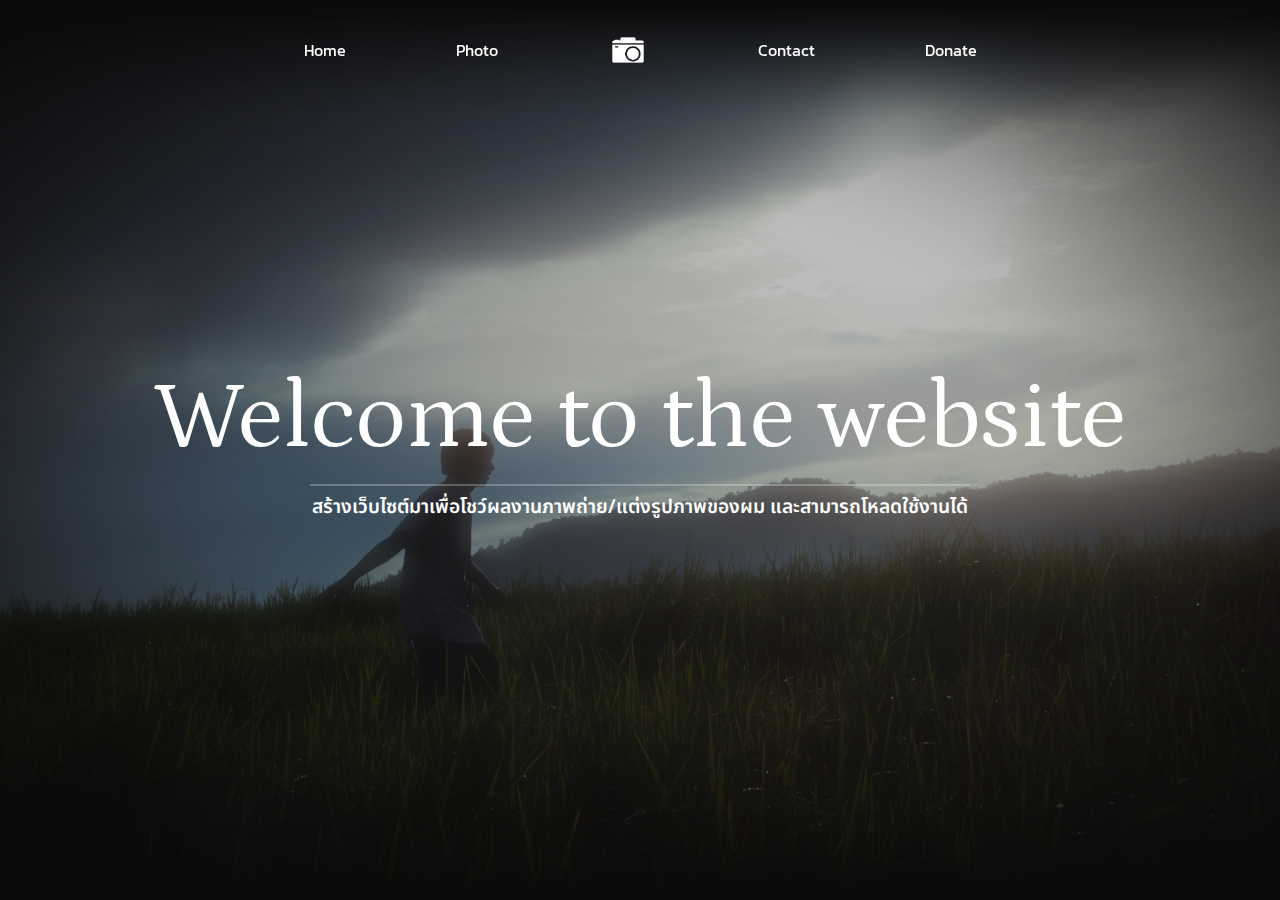
==== index.html @ 66fe29ad "WriteCommit" ====
<!DOCTYPE html>
<html lang="en">

<head>
  <meta charset="UTF-8" />
  <meta name="viewport" content="width=device-width, initial-scale=1.0" />
  <title>Cocoa_luck_ii</title>
  <link rel="stylesheet" href="bootstrap-5.3.3-dist/css/bootstrap.min.css" />
  <script src="bootstrap-5.3.3-dist/js/bootstrap.bundle.min.js"></script>
  <link rel="stylesheet" href="include/stlye.css" />
</head>

<body>
  <style>
    
  </style>


  <header class="header-mobile">
    <div class="mobile-wrapper">
      <div class="mobile-container">
        <div class="content">
          
          <nav>
            <img src="include/img/camera-icon.png" class="navmoblimg" height="40" alt="" />
            
            <input type="checkbox" id="hamburger1" />
            <label for="hamburger1"></label>
            <ul class="nav-links">
              <li><a href="#">Home</a></li>
              <li><a href="#">Photo</a></li>
              <li><a href="#">Contact</a></li>
              <li><a href="#">Donate</a></li>
            </ul>
          </nav>
        </div>
      </div>
    </div>
  </header>


  <header class="header-desktop">
    <nav class="">
      <li>
        <a href="" class="hvr-underline-from-center font-cuttom2">Home</a>
      </li>
      <li>
        <a href="" class="hvr-underline-from-center font-cuttom2">Photo</a>
      </li>
      <img src="include/img/camera-icon.png" height="40" alt="" />
      <li>
        <a href=""class="hvr-underline-from-center font-cuttom2" >Contact</a>
      </li>
      <li>
        <a href="" class="hvr-underline-from-center font-cuttom2">Donate</a>
      </li>
    </nav>
  </header>


  <section class="section-1">
    <picture>
      <source media="(max-width: 640px)" class="img-con" srcset="include/img/section1-moblie.png" />
      <img src="include/img/Untitled-2.png" class="w-100 img-con" alt="" />
    </picture>
    <div class="container text-center">
      <h1 class="text-white font-cuttom mb-0 repos_font-sizeH1">
        Welcome to the website
      </h1>
      <hr />
      <p class="text-white repos_font-size">
        สร้างเว็บไซต์มาเพื่อโชว์ผลงานภาพถ่าย/แต่งรูปภาพของผม
        และสามารถโหลดใช้งานได้
      </p>
    </div>
  </section>




  <script src="include/script.js"></script>
</body>

</html>
---- include/stlye.css ----
@font-face {
    font-family: 'Noto Sans Thai';
    src: url(../font/Noto_Sans_Thai/Noto_Sans_Thai/static/NotoSansThai-SemiBold.ttf) format('truetype');
}

@font-face {
    font-family: 'Petrona';
    src: url(../font/Petrona/static/Petrona-Regular.ttf) format('truetype');
}

@font-face {
    font-family: 'Kanit';
    src: url(../font/Kanit/Kanit-Regular.ttf) format('truetype');
}

* {
    font-family: 'Noto Sans Thai', sans-serif;
}

.font-cuttom {
    font-family: 'Petrona', sans-serif;
}

.font-cuttom2 {
    font-family: 'Kanit', sans-serif;
}

hr {
    width: 60%;
    color: white;
    border: 1px solid;
    display: block;
    margin-block-start: 0.5em;
    margin-block-end: 0.5em;
    margin-inline-start: auto;
    margin-inline-end: auto;
    unicode-bidi: isolate;
    overflow: hidden;
}

.repos_font-sizeH1 {
    font-size: 6em
}

.repos_font-size {
    font-size: 1.2em;
}

.header-mobile {
    display: none;
}

nav li,
nav img {
    padding: 0px 55px;
}
@media screen and (max-width: 1024px) {
    .repos_font-sizeH1 {
        font-size: 60px;
    }

    .repos_font-size {
        font-size: 15px;
    }
 
}



@media screen and (max-width: 768px) {
    .repos_font-sizeH1 {
        font-size: 48px;
    }

    .repos_font-size {
        font-size: 14px;
    }
    
    nav li, nav img {
        padding: 0px 35px ;
    }
}


@media screen and (max-width: 640px) {
    .repos_font-sizeH1 {
        font-size: 32px;
    }

    .repos_font-size {
        font-size: 12px;
    }
    .header-mobile {
        display: block;
    }
    .header-desktop {
        display: none;
    }
}


.section-1 {
    position: relative;
    min-height: 100vh;
    width: 100%;
    display: flex;
    justify-content: center;
    align-items: center;
    scroll-margin-top: 80px;
    overflow: clip;
}

.section-1 .img-con {
    position: absolute;
    z-index: 1;
    height: 100%;
    width: 100%;
    object-fit: cover;
    object-position: center;
    inset: 0;
    display: block;
}

.section-1 .container {
    position: relative;
    z-index: 3;
    width: 100%;
    padding: 0 20px;
}

ul {
    padding-left: 0;
}

li {
    list-style-type: none;
    position: relative;
}

a {
    text-decoration: none;
    color: #fff;
    position: relative;

}

nav {
    display: flex;
    justify-content: center;
    align-items: center;
    padding: 20px 0;
    width: 100%;
}



nav li a {
    padding: 5px 0px;
}

header {
    position: fixed;
    top: 0;
    left: 0;
    width: 100%;
    z-index: 1000;
    color: #fff;
    padding: 10px 0;
}

.hvr-underline-from-center::before {
    content: "";
    position: absolute;
    z-index: -1;
    left: 50%;
    right: 50%;
    bottom: 0;
    background: #fff;
    height: 1px;
    transition-property: left, right;
    transition-duration: 0.3s;
    transition-timing-function: ease-out;
}

.hvr-underline-from-center:hover::before {
    left: 0;
    right: 0;
}










.content nav {
    height: 60px;
    position: relative;
}
.content .nav-links {
    display: block;
    position: absolute;
    top: 60px;
    left: 0;
    width: 100%;
}
.content .nav-links::before {
    background: rgba(0, 0, 0, .5);
    content: '';
    height: 100vh;
    left: 0;
    top: 0;
    position: absolute;
    opacity: 0;
    visibility: hidden;
    width: 100%;
    transition: all 0.3s;
}
.content .nav-links li {
    border-bottom: 1px solid #ddd;
    opacity: 0;
    visibility: hidden;
    transform: translateY(-20px);
    transition: all 0.3s;
    padding: 0px 0px;
}
.content .nav-links li a {
    background: #fff;
    color: #404040;
    display: block;
    font-size: 18px;
    font-weight: 700;
    padding: 12px 20px;
    text-align: left;
    width: 100%;
    transition: all 0.3s;
}
.content .nav-links li a:hover {
    color: #1149e7;
}

.content .nav-links li .act {
    color: #1149e7;
}


.content nav img {
    position: absolute;
    top: 8px;
    left: 18px;
    padding: 0px 0px;
    transition: opacity 0.2s ease-in-out;
}



 .activecon{
    background: #fff;

 }


input[type="checkbox"] {
    position: absolute;
    opacity: 0;
    visibility: hidden;
}
input[type="checkbox"]:checked + label {
    border: 4px solid silver;
    border-radius: 50%;
    height: 28px;
    top: 16px;
   right: 18px;
    width: 28px;
    transform: rotate(-135deg);
}
input[type="checkbox"]:checked + label::before {
    background: silver;
    top: 8px;
    right: 4px;
    width: 12px;
}
input[type="checkbox"]:checked + label::after {
    background: silver;
    opacity: 1;
    top: 8px;
   right: 4px;
    visibility: visible;
    width: 12px;
}
input[type="checkbox"]:checked + label:hover {
    border-color: #a2a49e;
}
input[type="checkbox"]:checked + label:hover::before, input[type="checkbox"]:checked + label:hover::after {
    background: #a2a49e;
}
input[type="checkbox"]:checked ~ .nav-links::before {
    opacity: 1;
    visibility: visible;
}
input[type="checkbox"]:checked ~ .nav-links li {
    opacity: 1;
    visibility: visible;
    transform: translateY(0);
}
input[type="checkbox"]:checked ~ .nav-links li:nth-child(1) {
    transition-delay: 0s;
}
input[type="checkbox"]:checked ~ .nav-links li:nth-child(2) {
    transition-delay: 0.1s;
}
input[type="checkbox"]:checked ~ .nav-links li:nth-child(3) {
    transition-delay: 0.2s;
}
input[type="checkbox"]:checked ~ .nav-links li:nth-child(4) {
    transition-delay: 0.3s;
}
label {
    background: none transparent;
    border: 4px solid #ffffff;
    border-left: 0 solid transparent;
    border-right: 0 solid transparent;
    cursor: pointer;
    display: block;
    height: 24px;
    position: absolute;
    top: 18px;
   right: 20px;
    width: 24px;
    transition: all 0.2s;
}
label::before {
    background: #ffffff;
    content: '';
    height: 4px;
   right: 0;
    position: absolute;
    top: 6px;
    width: 24px;
    transition: all 0.2s;
}
label::after {
    background: #ffffff;
    content: '';
    height: 4px;
   right: 0;
    position: absolute;
    top: 6px;
    opacity: 0;
    visibility: hidden;
    width: 100%;
    transform: rotate(90deg);
    transition: all 0.2s;
}
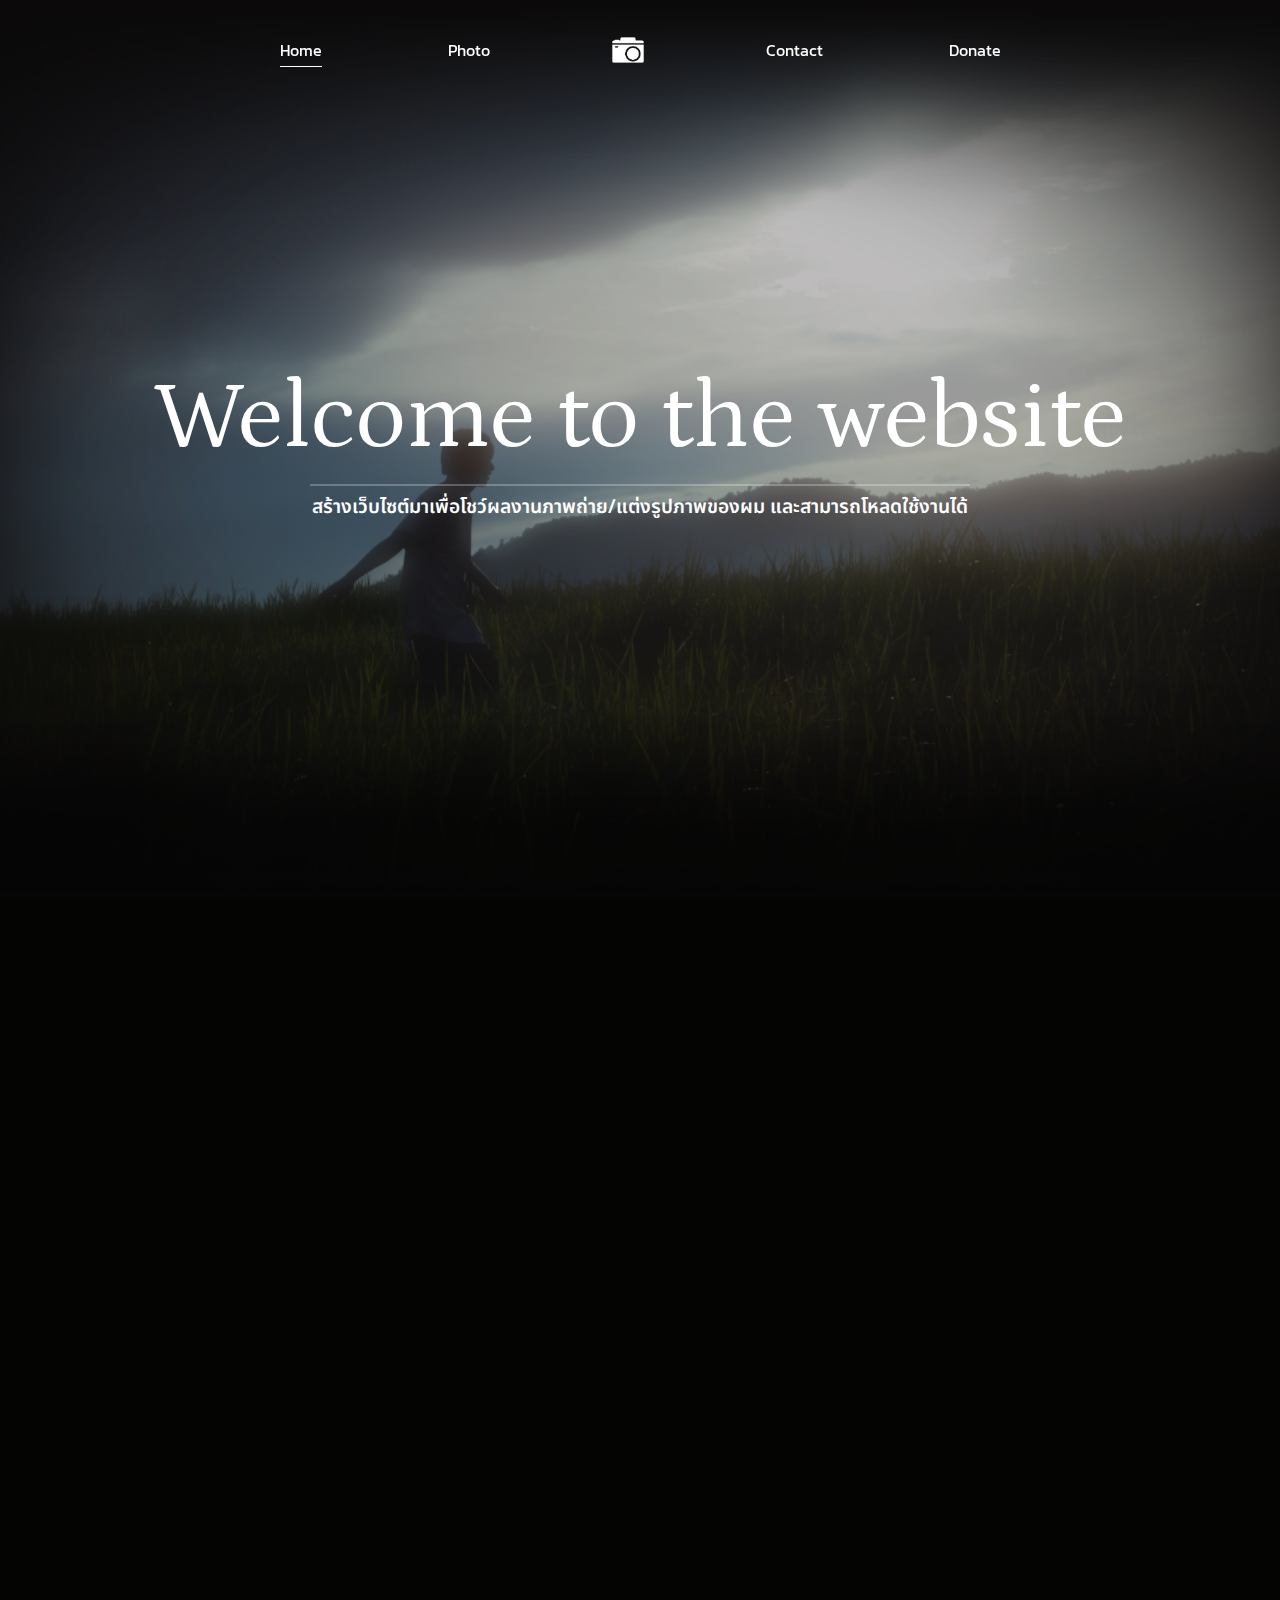
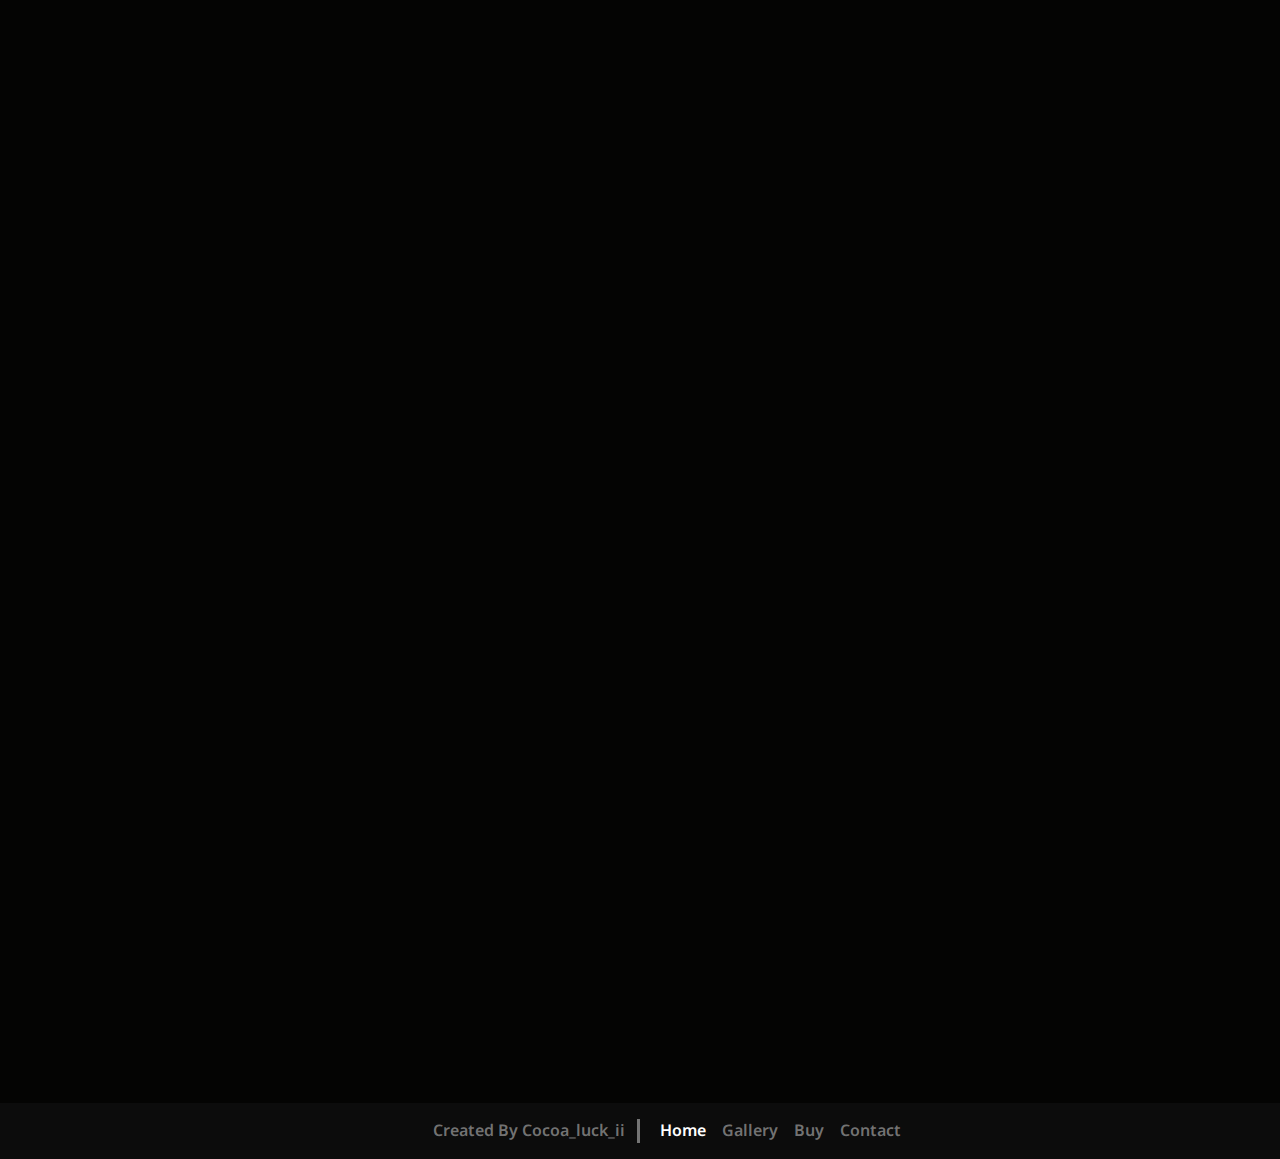
==== commit 96f82cb1: "add" ====
--- a/index.html
+++ b/index.html
@@ -7,23 +7,22 @@
   <title>Cocoa_luck_ii</title>
   <link rel="stylesheet" href="bootstrap-5.3.3-dist/css/bootstrap.min.css" />
   <script src="bootstrap-5.3.3-dist/js/bootstrap.bundle.min.js"></script>
+  <link rel="stylesheet" href="https://cdn.jsdelivr.net/npm/bootstrap-icons@1.11.3/font/bootstrap-icons.min.css" />
+
+  <link rel="stylesheet" href="include/lib/animate/animate.min.css" />
+  <link href="include/lib/lightbox/css/lightbox.min.css" rel="stylesheet" />
   <link rel="stylesheet" href="include/stlye.css" />
 </head>
 
-<body>
-  <style>
-    
-  </style>
-
-
-  <header class="header-mobile">
+<body class="" style="background: #080607">
+
+  <header id="header" class="header header-mobile fixed-top">
     <div class="mobile-wrapper">
       <div class="mobile-container">
         <div class="content">
-          
           <nav>
             <img src="include/img/camera-icon.png" class="navmoblimg" height="40" alt="" />
-            
+
             <input type="checkbox" id="hamburger1" />
             <label for="hamburger1"></label>
             <ul class="nav-links">
@@ -38,47 +37,283 @@
     </div>
   </header>
 
-
-  <header class="header-desktop">
+  <header id="header" class="header header-desktop fixed-top">
     <nav class="">
       <li>
-        <a href="" class="hvr-underline-from-center font-cuttom2">Home</a>
+        <a href="" class="hvr-underline-from-center text-cut2 link-active font-cuttom2">Home</a>
       </li>
       <li>
-        <a href="" class="hvr-underline-from-center font-cuttom2">Photo</a>
+        <a href="" class="hvr-underline-from-center text-cut2 font-cuttom2">Photo</a>
       </li>
       <img src="include/img/camera-icon.png" height="40" alt="" />
       <li>
-        <a href=""class="hvr-underline-from-center font-cuttom2" >Contact</a>
+        <a href="" class="hvr-underline-from-center text-cut2 font-cuttom2">Contact</a>
       </li>
       <li>
-        <a href="" class="hvr-underline-from-center font-cuttom2">Donate</a>
+        <a href="" class="hvr-underline-from-center text-cut2 font-cuttom2">Donate</a>
       </li>
     </nav>
   </header>
 
 
+  <!-- section-1 -->
   <section class="section-1">
     <picture>
       <source media="(max-width: 640px)" class="img-con" srcset="include/img/section1-moblie.png" />
       <img src="include/img/Untitled-2.png" class="w-100 img-con" alt="" />
     </picture>
-    <div class="container text-center">
+    <div class="container text-center wow fadeIn" data-wow-delay="0.3s">
       <h1 class="text-white font-cuttom mb-0 repos_font-sizeH1">
         Welcome to the website
       </h1>
-      <hr />
+      <hr class="wow fadecustom" data-wow-delay="0.3s" />
       <p class="text-white repos_font-size">
         สร้างเว็บไซต์มาเพื่อโชว์ผลงานภาพถ่าย/แต่งรูปภาพของผม
         และสามารถโหลดใช้งานได้
       </p>
     </div>
   </section>
-
-
-
-
+  <!-- section-1 -->
+
+
+  <!-- section-2 -->
+
+  <section class="section-2" style="background: #040403">
+    <div class="container text-center py-5">
+      <div class="row mt-lg-5 px-5 justify-content-center">
+        <div class="col-sm-12 col-lg-6 wow fadeIn" data-wow-delay="0.3s">
+          <h1 class="text-white font-cuttom repos_font-sizeH2">Dremcore</h1>
+          <hr class="wow fadecustom2" data-wow-delay="0.3s" style="opacity: 0.8" />
+          <p class="text-white font-cuttom fs-cut" style="opacity: 0.7">
+            Dreamcore is a surreal aesthetic that evokes a dreamlike,
+            nostalgic, or unsettling feeling. It often features soft pastels
+            or vibrant colors, strange or liminal spaces, and elements that
+            feel familiar yet eerie—like a dream that doesn’t quite make sense
+            but is captivating.
+          </p>
+        </div>
+      </div>
+      <div class="row mt-5 px-2 header-desktop">
+        <!-- 1 -->
+        <div class="col-sm-12 col-table-4 mt-1 px-4 col-lg-4 mb-5 wow fadeInUp" data-wow-delay="0.5s">
+          <div class="box box1">
+            <img src="include/img/box.jpg" class="w-100" alt="" />
+            <div class="contanttext">
+              <p class="font-cuttom fs-1 mb-5 text-white">Abandoned House</p>
+              <a href="https://www.instagram.com/p/CuH6HD4PswX/?utm_source=ig_web_copy_link&igsh=MzRlODBiNWFlZA=="
+                target="_blank" class="btn-link font-cuttom">View</a>
+            </div>
+          </div>
+        </div>
+
+        <!-- 2 -->
+        <div class="col-sm-12 col-table-4 mt-1 px-4 col-lg-4 mb-5 wow fadeInUp" data-wow-delay="0.5s">
+          <div class="box box2">
+            <img src="include/img/box2.jpg" class="w-100" alt="" />
+            <div class="contanttext">
+              <p class="font-cuttom fs-1 mb-5 text-white">Tomp</p>
+              <a href="https://www.instagram.com/p/CtI1coNvj6q/?utm_source=ig_web_copy_link&igsh=MzRlODBiNWFlZA=="
+                target="_blank" class="btn-link font-cuttom">View</a>
+            </div>
+          </div>
+        </div>
+
+        <!-- 3 -->
+        <div class="col-sm-12 col-table-4 mt-1 px-4 col-lg-4 mb-5 wow fadeInUp" data-wow-delay="0.5s">
+          <div class="box box3">
+            <img src="include/img/box3.jpg" class="w-100" alt="" />
+            <div class="contanttext">
+              <p class="font-cuttom fs-1 mb-5 text-white">Wasteland</p>
+              <a href="https://www.instagram.com/p/CsP4oTzPB-5/?utm_source=ig_web_copy_link&igsh=MzRlODBiNWFlZA=="
+                target="_blank" class="btn-link font-cuttom">View</a>
+            </div>
+          </div>
+        </div>
+      </div>
+
+
+      <!--  -->
+      <div class="row mt-5 px-2 header-mobile  wow fadeInUp" data-wow-delay="0.3s">
+        <div id="carouselExampleCaptions" class="carousel slide">
+          <div class="carousel-indicators">
+            <button type="button" data-bs-target="#carouselExampleCaptions" data-bs-slide-to="0" class="active"
+              aria-current="true" aria-label="Slide 1"></button>
+            <button type="button" data-bs-target="#carouselExampleCaptions" data-bs-slide-to="1"
+              aria-label="Slide 2"></button>
+            <button type="button" data-bs-target="#carouselExampleCaptions" data-bs-slide-to="2"
+              aria-label="Slide 3"></button>
+          </div>
+          <div class="carousel-inner">
+            <div class="carousel-item active">
+              <img src="include/img/box.jpg" class="d-block w-100" alt="...">
+              <div class="carousel-caption d-md-block ">
+                <h5 class="font-cuttom ">Abandoned House</h5>
+                <p class="mb-2 font-cuttom">Some representative placeholder content for the first slide.</p>
+                <a href="https://www.instagram.com/p/CuH6HD4PswX/?utm_source=ig_web_copy_link&igsh=MzRlODBiNWFlZA=="
+                  target="_blank" class="btn-link2  font-cuttom">View</a>
+                <p style="visibility: hidden;margin-bottom: 0;font-size: 10px;">.</p>
+              </div>
+            </div>
+            <div class="carousel-item">
+              <img src="include/img/box2.jpg" class="d-block w-100" alt="...">
+              <div class="carousel-caption d-md-block">
+                <h5>Tomp</h5>
+                <p class="mb-2">Some representative placeholder content for the second slide.</p>
+                <a href="https://www.instagram.com/p/CtI1coNvj6q/?utm_source=ig_web_copy_link&igsh=MzRlODBiNWFlZA=="
+                  target="_blank" class="btn-link2  font-cuttom">View</a>
+                <p style="visibility: hidden;margin-bottom: 0;font-size: 10px;">.</p>
+              </div>
+            </div>
+            <div class="carousel-item">
+              <img src="include/img/box3.jpg" class="d-block w-100" style="filter: brightness(0.7);" alt="...">
+              <div class="carousel-caption d-md-block">
+                <h5>Wasteland</h5>
+                <p class="mb-2">Some representative placeholder content for the third slide.</p>
+                <a href="https://www.instagram.com/p/CsP4oTzPB-5/?utm_source=ig_web_copy_link&igsh=MzRlODBiNWFlZA=="
+                  target="_blank" class="btn-link2  font-cuttom">View</a>
+                <p style="visibility: hidden;margin-bottom: 0;font-size: 10px;">.</p>
+              </div>
+            </div>
+          </div>
+          <button class="carousel-control-prev" type="button" data-bs-target="#carouselExampleCaptions"
+            data-bs-slide="prev">
+            <span class="carousel-control-prev-icon" aria-hidden="true"></span>
+            <span class="visually-hidden">Previous</span>
+          </button>
+          <button class="carousel-control-next" type="button" data-bs-target="#carouselExampleCaptions"
+            data-bs-slide="next">
+            <span class="carousel-control-next-icon" aria-hidden="true"></span>
+            <span class="visually-hidden">Next</span>
+          </button>
+        </div>
+      </div>
+    </div>
+
+  </section>
+  <!-- section-2 -->
+
+
+  <!-- section-3 -->
+
+  <section class="section-2" style="background: #040403">
+    <div class="container text-center py-5">
+      <div class="row mt-lg-5 px-5 justify-content-center">
+        <div class="col-sm-12 col-lg-6 wow fadeIn" data-wow-delay="0.3s">
+          <h1 class="text-white font-cuttom repos_font-sizeH2">Liminal Space</h1>
+          <hr class="wow fadecustom2" data-wow-delay="0.3s" style="opacity: 0.8" />
+          <p class="text-white font-cuttom fs-cut" style="opacity: 0.7">
+            Liminal spaces are the subject of an Internet aesthetic portraying empty or abandoned places that appear
+            eerie, forlorn, and often surreal.
+            Liminal spaces are commonly places of transition (pertaining to the concept of liminality)
+            or of nostalgic appeal. An image of an empty hotel hallway.
+          </p>
+        </div>
+      </div>
+      <div class="row mt-5 px-2 header-desktop">
+        <!-- 1 -->
+        <div class="col-sm-12 col-table-4 mt-1 px-4 col-lg-6 mb-5 wow fadeInUp" data-wow-delay="0.5s">
+          <div class="box box24">
+            <img src="include/img/box24.jpg" class="w-100" alt="" />
+            <div class="contanttext">
+              <p class="font-cuttom fs-1 mb-5 text-white">Old Police Residence</p>
+              <a href="https://www.instagram.com/p/CoPpyjavisM/?utm_source=ig_web_copy_link&igsh=MzRlODBiNWFlZA=="
+                target="_blank" class="btn-link font-cuttom">View</a>
+            </div>
+          </div>
+        </div>
+
+        <!-- 2 -->
+        <div class="col-sm-12 col-table-4 mt-1 px-4 col-lg-6 mb-5 wow fadeInUp" data-wow-delay="0.5s">
+          <div class="box box24">
+            <img src="include/img/box25.jpg" class="w-100" alt="" />
+            <div class="contanttext">
+              <p class="font-cuttom fs-1 mb-5 text-white">Abandoned Hospital</p>
+              <a href="https://www.instagram.com/p/CoPpyjavisM/?utm_source=ig_web_copy_link&igsh=MzRlODBiNWFlZA=="
+                target="_blank" class="btn-link font-cuttom">View</a>
+            </div>
+          </div>
+        </div>
+
+
+      </div>
+      <div class="row mt-5 px-2 header-mobile  wow fadeInUp" data-wow-delay="0.3s">
+        <div id="carouselExampleCaptions2" class="carousel slide">
+          
+          <div class="carousel-inner">
+            <div class="carousel-item active">
+              <img src="include/img/box24.jpg" class="d-block w-100" alt="...">
+              <div class="carousel-caption pb-0 d-md-block">
+                <h5 class="font-cuttom ">Old Police Residence</h5>
+                <a href="https://www.instagram.com/p/CuH6HD4PswX/?utm_source=ig_web_copy_link&igsh=MzRlODBiNWFlZA=="
+                target="_blank" class="btn-link2  font-cuttom">View</a>
+              </div>
+            </div>
+            <div class="carousel-item">
+              <img src="include/img/box25.jpg" class="d-block w-100" alt="...">
+              <div class="carousel-caption pb-0 d-md-block">
+                <h5 class="font-cuttom ">Abandoned Hospital</h5>
+                <a href="https://www.instagram.com/p/CtI1coNvj6q/?utm_source=ig_web_copy_link&igsh=MzRlODBiNWFlZA=="
+                target="_blank" class="btn-link2  font-cuttom">View</a>
+              </div>
+            </div>
+            
+          </div>
+          <button class="carousel-control-prev" type="button" data-bs-target="#carouselExampleCaptions2" data-bs-slide="prev">
+            <span class="carousel-control-prev-icon" aria-hidden="true"></span>
+            <span class="visually-hidden">Previous</span>
+          </button>
+          <button class="carousel-control-next" type="button" data-bs-target="#carouselExampleCaptions2" data-bs-slide="next">
+            <span class="carousel-control-next-icon" aria-hidden="true"></span>
+            <span class="visually-hidden">Next</span>
+          </button>
+        </div>
+      </div>
+    </div>
+
+
+    <!--  -->
+
+    </div>
+
+  </section>
+  <!-- section-3 -->
+
+
+  <footer style="
+  background: #0c0c0c;
+">
+    <div class="container p-3">
+      <div class="row header-desktop ">
+        <div class="col-6" style="border-right: 3px solid #7d7d7ded;">
+          <p class="text-cut text-end mb-0">Created By Cocoa_luck_ii</p>
+        </div>
+        <div class="col-6 d-flex ">
+          <li><a href="#" class="text-cut hvr-underline-from-center link-active">Home</a></li>
+          <li><a href="#" class="text-cut hvr-underline-from-center">Gallery</a></li>
+          <li><a href="#" class="text-cut hvr-underline-from-center">Buy</a></li>
+          <li><a href="#" class="text-cut hvr-underline-from-center">Contact</a></li>
+        </div>
+      </div>
+
+      <div class="row header-mobile ">
+        <div class="col-12">
+          <p class="text-cut text-center mb-0">Created By Cocoa_luck_ii</p>
+        </div>
+      </div>
+    </div>
+  </footer>
+
+  <!--  -->
+  <script src="https://ajax.googleapis.com/ajax/libs/jquery/3.6.4/jquery.min.js"></script>
+  <script src="include/lib/wow/wow.min.js"></script>
+  <script src="include/lib/easing/easing.min.js"></script>
+  <script src="include/lib/waypoints/waypoints.min.js"></script>
+  <script src="include/lib/counterup/counterup.min.js"></script>
+  <script src="include/lib/lightbox/js/lightbox.min.js"></script>
   <script src="include/script.js"></script>
+  <script>
+    new WOW().init();
+  </script>
 </body>
 
 </html>--- a/include/stlye.css
+++ b/include/stlye.css
@@ -42,6 +42,49 @@
     font-size: 6em
 }
 
+.repos_font-sizeH2 {
+    font-size: 3.5em
+}
+
+
+.scrolled .header {
+    animation: 0.5s navava ease-in-out;
+    background: #00000075;
+        box-shadow: 0px 0 20px rgb(0 0 0 / 41%);
+}
+
+@keyframes navava {
+    from {
+        background: #00000000;
+        box-shadow: 0px 0 0px rgb(0 0 0 / 0%);
+    }
+
+    to {
+        background: #00000075;
+        box-shadow: 0px 0 20px rgb(0 0 0 / 41%);
+    }
+}
+
+.header {
+    animation: 0.5s navava2 ease-in-out;
+    background: #00000000;
+    box-shadow: 0px 0 0px rgb(0 0 0 / 0%);
+}
+
+@keyframes navava2 {
+    from {
+        background: #00000075;
+        box-shadow: 0px 0 20px rgb(0 0 0 / 41%);
+    }
+
+    to {
+        background: #00000000;
+        box-shadow: 0px 0 0px rgb(0 0 0 / 0%);
+    }
+}
+.fs-cut {
+    font-size: 0.8rem !important;
+}
 .repos_font-size {
     font-size: 1.2em;
 }
@@ -54,49 +97,6 @@
 nav img {
     padding: 0px 55px;
 }
-@media screen and (max-width: 1024px) {
-    .repos_font-sizeH1 {
-        font-size: 60px;
-    }
-
-    .repos_font-size {
-        font-size: 15px;
-    }
- 
-}
-
-
-
-@media screen and (max-width: 768px) {
-    .repos_font-sizeH1 {
-        font-size: 48px;
-    }
-
-    .repos_font-size {
-        font-size: 14px;
-    }
-    
-    nav li, nav img {
-        padding: 0px 35px ;
-    }
-}
-
-
-@media screen and (max-width: 640px) {
-    .repos_font-sizeH1 {
-        font-size: 32px;
-    }
-
-    .repos_font-size {
-        font-size: 12px;
-    }
-    .header-mobile {
-        display: block;
-    }
-    .header-desktop {
-        display: none;
-    }
-}
 
 
 .section-1 {
@@ -106,6 +106,16 @@
     display: flex;
     justify-content: center;
     align-items: center;
+    scroll-margin-top: 80px;
+    overflow: clip;
+}
+
+.section-2 {
+    position: relative;
+    min-height: 100vh;
+    width: 100%;
+    display: flex;
+    justify-content: center;
     scroll-margin-top: 80px;
     overflow: clip;
 }
@@ -354,4 +364,251 @@
     width: 100%;
     transform: rotate(90deg);
     transition: all 0.2s;
+}
+
+
+
+
+
+
+
+
+
+
+
+
+/* dremcore */
+
+.box {
+    height: 500px;
+    position: relative;
+    width: 100%;
+    display: flex;
+    justify-content: center;
+    scroll-margin-top: 80px;
+    overflow: clip;
+    transition: 0.3s;
+  }
+  
+
+  .box img {
+    position: absolute;
+    height: 100%;
+    z-index: 1;
+    inset: 0;
+    object-fit: cover;
+    object-position: center;
+    transition: 0.3s;
+  }
+  .box:hover img {
+    filter: brightness(0.7); /* ลดความสว่างเหลือ 70% */
+  }
+  .box .contanttext {
+    position: relative;
+    z-index: 9;
+    display: flex;
+    flex-direction: column;
+    justify-content: flex-end;
+    transform: translateY(20px);
+    transition: 0.4s;
+    align-items: center;
+  }
+
+  .box .contanttext p {
+    display: flex;
+    flex-direction: column;
+  }
+
+  .box:hover .contanttext {
+    transform: translateY(-10px);
+  }
+
+  .box.box24{
+    height: 440px !important;
+    }
+
+    .box.box24 .contanttext p::after {
+        content: "February 4, 2023";
+        font-size: 12px;
+        opacity: 0;
+        transition: 0.4s;
+      }
+
+  .box.box1 .contanttext p::after {
+    content: "july 1, 2023";
+    font-size: 12px;
+    opacity: 0;
+    transition: 0.4s;
+  }
+
+  .box.box2 .contanttext p::after {
+    content: "June 6, 2023" !important;
+    font-size: 12px;
+    opacity: 0;
+    transition: 0.4s;
+  }
+
+  .box.box3 .contanttext p::after {
+    content: "may 15, 2023" !important;
+    font-size: 12px;
+    opacity: 0;
+    transition: 0.4s;
+  }
+
+  .box:hover .contanttext p::after {
+    font-size: 16px;
+    opacity: 1;
+  }
+
+  .box:hover {
+    box-shadow: 0 0 50px rgba(191, 191, 191, 0.693);
+    transform: scale(1.05);
+  }
+
+  .box .btn-link {
+    position: absolute;
+    z-index: 9;
+    bottom: 0;
+    font-size: 12px;
+    color: white;
+    opacity: 0;
+    transition: 0.4s;
+    text-decoration: none;
+    border: 1px solid white;
+    padding: 5px 15px;
+    border-radius: 20px;
+    transform: scale(0);
+  }
+
+  .box:hover .btn-link {
+    opacity: 1;
+    transform: scale(1);
+  }
+
+  .box .btn-link:hover {
+    color: rgb(255, 0, 0);
+    opacity: 1;
+    border: 1px solid rgb(255, 0, 0);
+    border-radius: 10px;
+  }
+
+   .btn-link2 {
+    font-size: 11px;
+    color: white;
+    opacity: 0;
+    transition: 0.4s;
+    text-decoration: none;
+    border: 1px solid white;
+    padding: 5px 13px;
+    border-radius: 20px;
+    transform: scale(0);
+  }
+
+   .btn-link2 {
+    opacity: 1;
+    transform: scale(1);
+  }
+
+   .btn-link2:hover {
+    color: rgb(255, 0, 0);
+    opacity: 1;
+    border: 1px solid rgb(255, 0, 0);
+    border-radius: 10px;
+  }
+
+  /*  */
+
+  .text-cut{
+    color: #7d7d7ded;
+    transition: 0.3s;
+  }
+  .text-cut:hover{
+    color: #fff;
+  }
+
+  .text-cut2{
+    color: #fff;
+  }
+
+  .hvr-underline-from-center{
+    margin: 0px 8px;
+  }
+
+  .link-active{
+    color: #fff;
+    
+  }
+  .link-active.hvr-underline-from-center::before {
+    content: "";
+    position: absolute;
+    z-index: -1;
+    left: 0;
+    right: 0;
+    bottom: 0;
+    background: #fff;
+    height: 1px;
+    transition-property: left, right;
+    transition-duration: 0.3s;
+    transition-timing-function: ease-out;
+}
+
+
+
+
+
+  
+@media screen and (max-width: 1024px) {
+    .repos_font-sizeH1 {
+        font-size: 60px;
+    }
+
+    .repos_font-size {
+        font-size: 15px;
+    }
+ 
+}
+
+
+
+@media screen and (max-width: 820px) {
+    .repos_font-sizeH1 {
+        font-size: 48px;
+    }
+
+    .repos_font-size {
+        font-size: 14px;
+    }
+    
+    nav li, nav img {
+        padding: 0px 35px ;
+    }
+    .box {
+        height: 850px ;
+    }
+    
+}
+
+
+@media screen and (max-width: 640px) {
+    .repos_font-sizeH1 {
+        font-size: 32px;
+    }
+
+    .repos_font-size {
+        font-size: 12px;
+    }
+    .header-mobile {
+        display: block;
+    }
+    .header-desktop {
+        display: none;
+    }
+
+    .box {
+        height: 500px ;
+    }
+
+    .fs-cut {
+        font-size: 0.6rem !important;
+    }
 }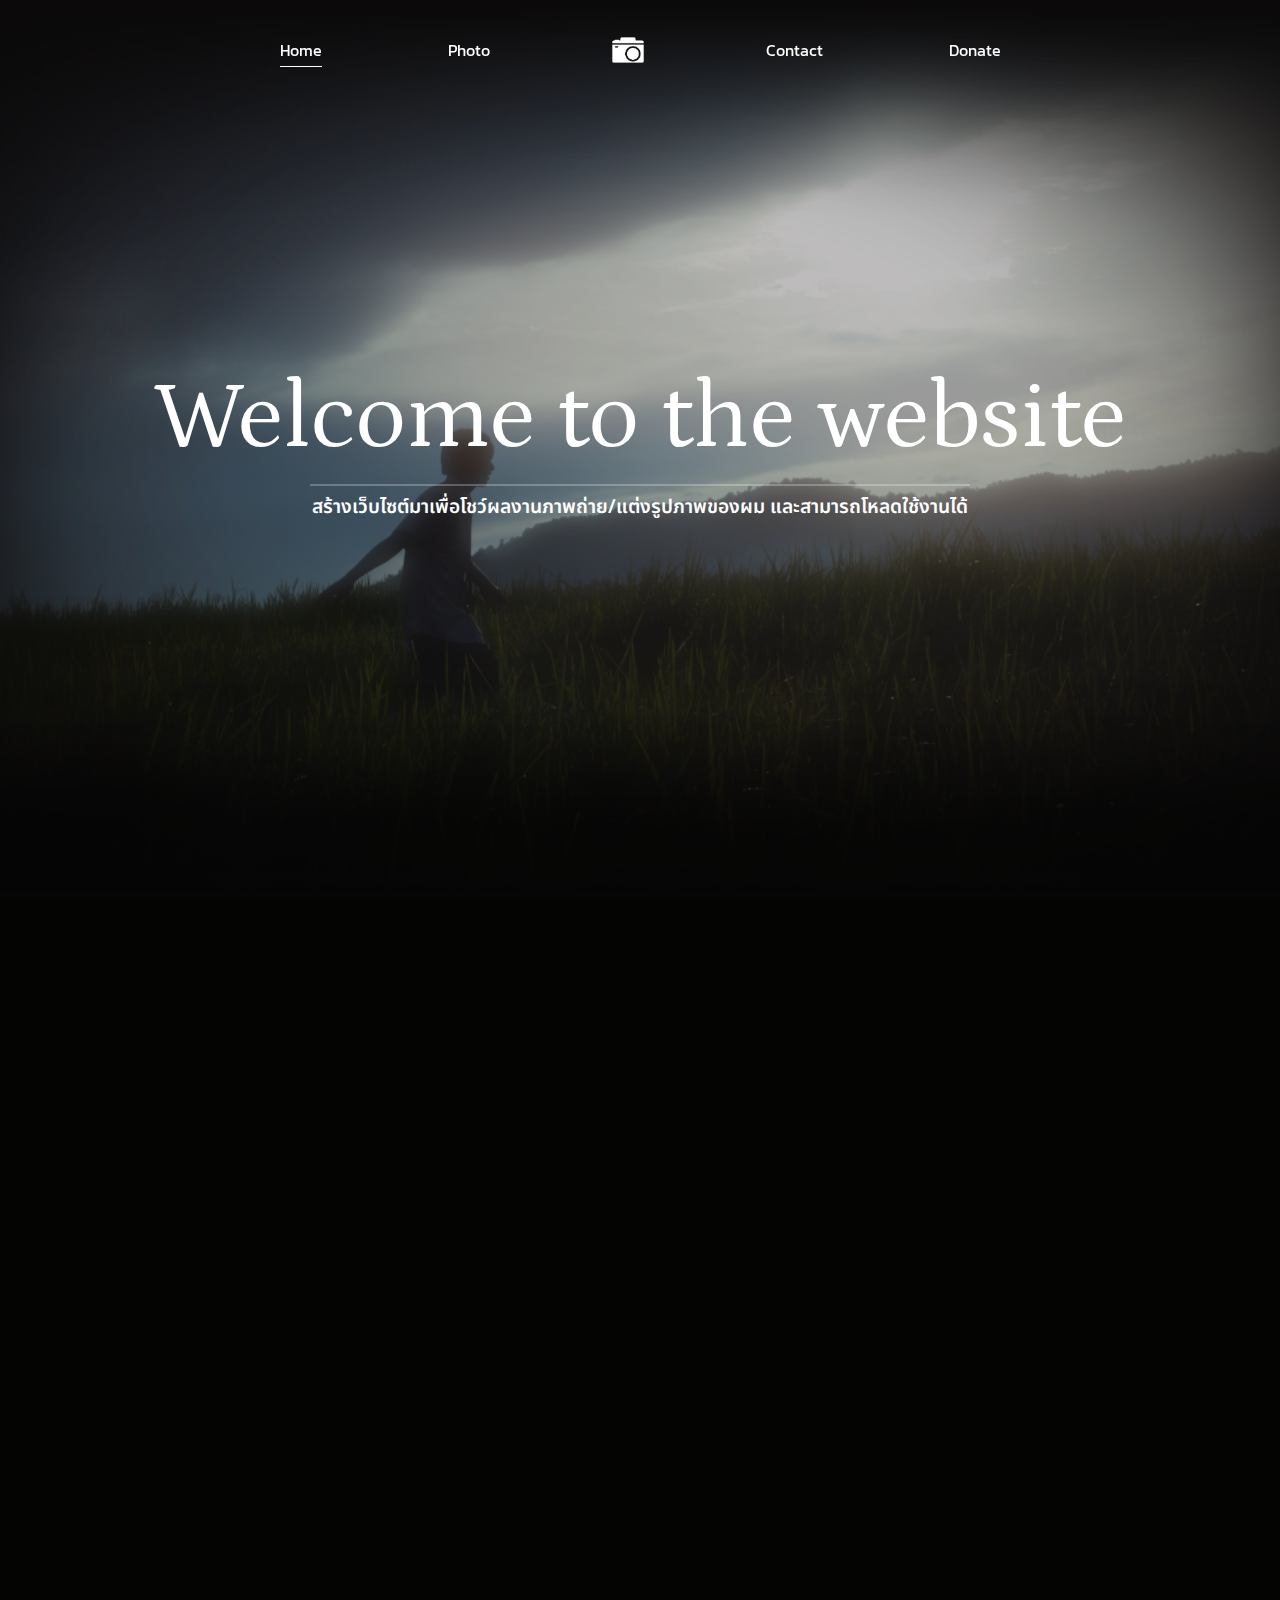
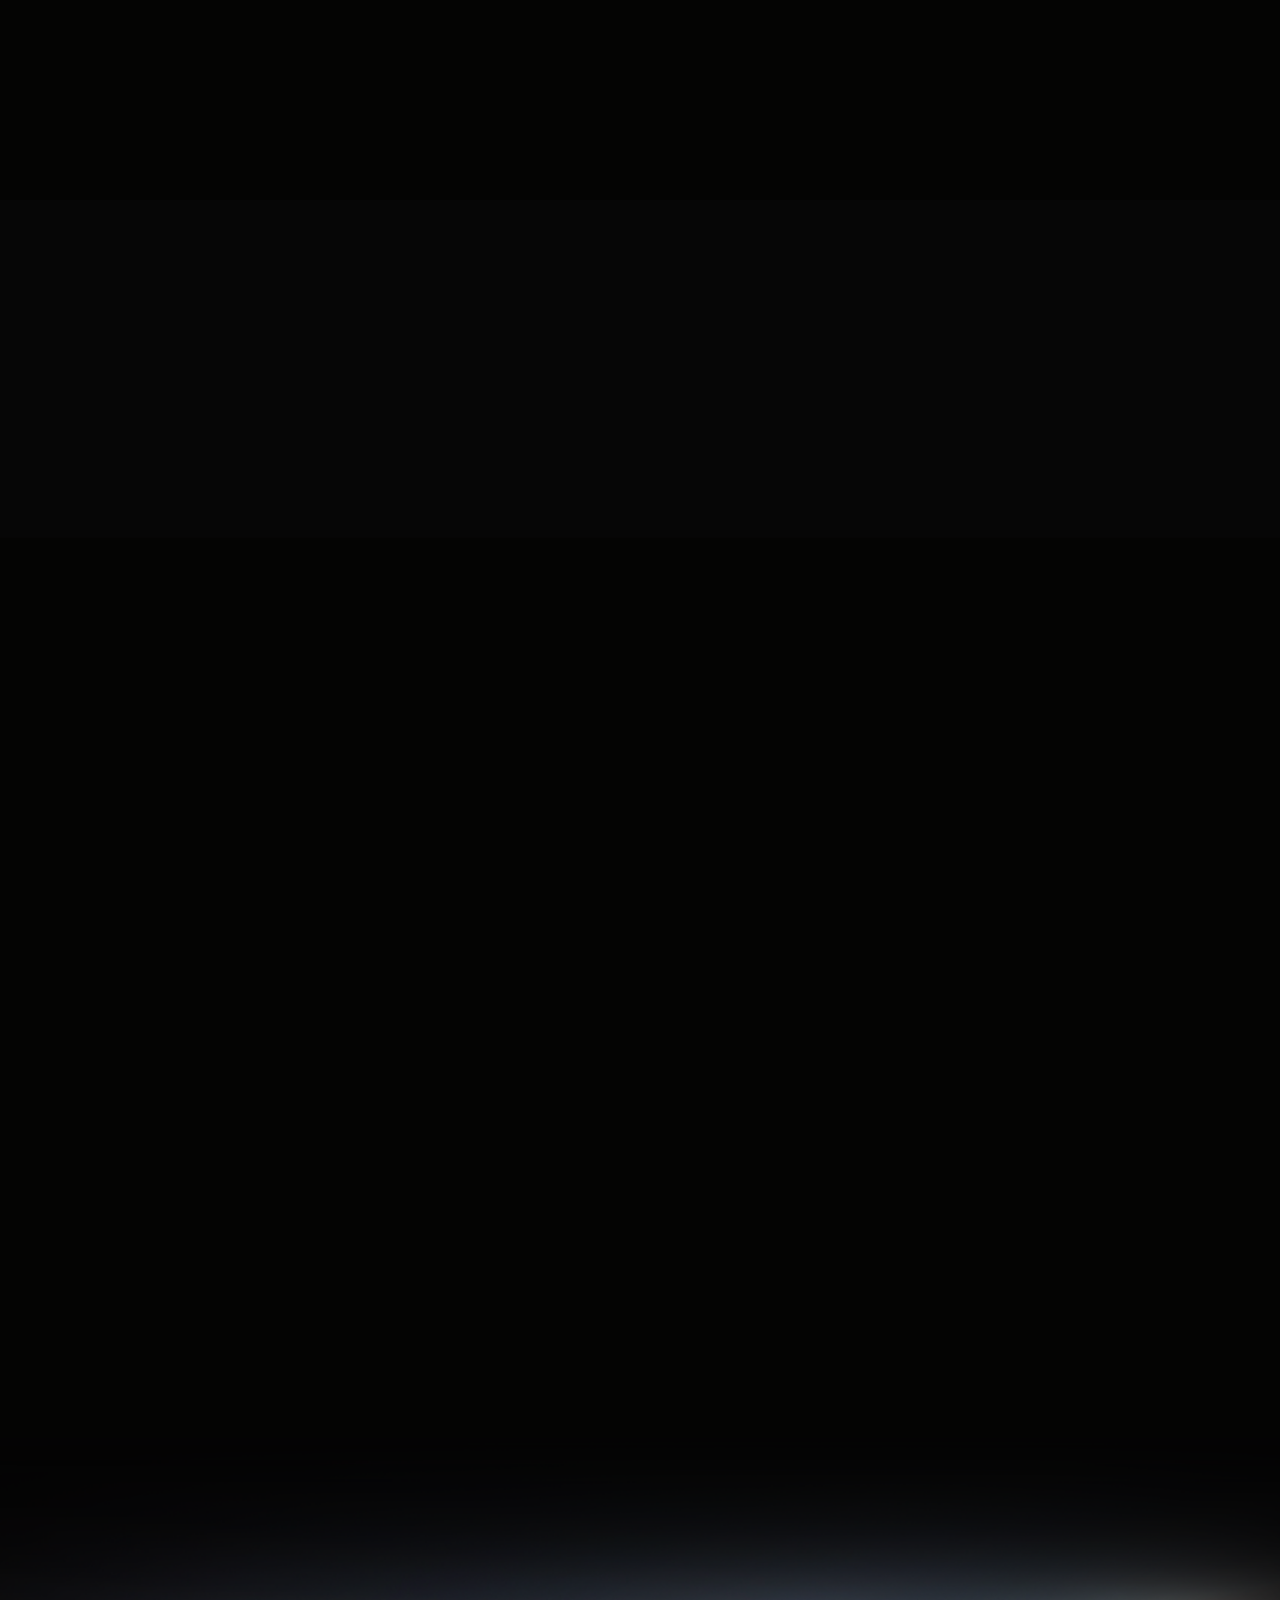
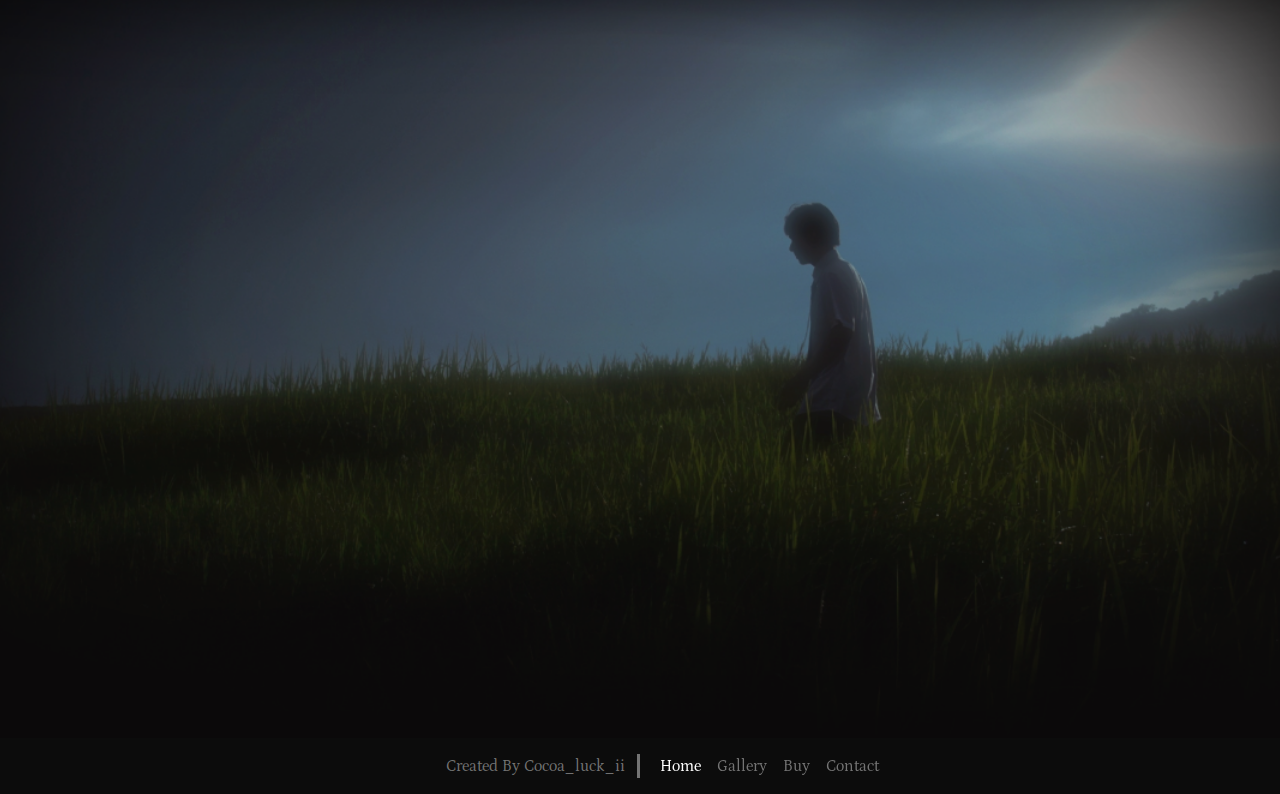
==== commit 894e85c7: "three" ====
--- a/index.html
+++ b/index.html
@@ -27,9 +27,9 @@
             <label for="hamburger1"></label>
             <ul class="nav-links">
               <li><a href="#">Home</a></li>
-              <li><a href="#">Photo</a></li>
-              <li><a href="#">Contact</a></li>
-              <li><a href="#">Donate</a></li>
+              <li><a href="Photo.html">Photo</a></li>
+              <li><a href="Photo.html">Contact</a></li>
+              <li><a href="#" data-bs-toggle="modal" data-bs-target="#Donate">Donate</a></li>
             </ul>
           </nav>
         </div>
@@ -43,14 +43,14 @@
         <a href="" class="hvr-underline-from-center text-cut2 link-active font-cuttom2">Home</a>
       </li>
       <li>
-        <a href="" class="hvr-underline-from-center text-cut2 font-cuttom2">Photo</a>
+        <a href="Photo.html" class="hvr-underline-from-center text-cut2 font-cuttom2">Photo</a>
       </li>
       <img src="include/img/camera-icon.png" height="40" alt="" />
       <li>
-        <a href="" class="hvr-underline-from-center text-cut2 font-cuttom2">Contact</a>
+        <a href="Photo.html" class="hvr-underline-from-center text-cut2 font-cuttom2">Contact</a>
       </li>
       <li>
-        <a href="" class="hvr-underline-from-center text-cut2 font-cuttom2">Donate</a>
+        <a href="" data-bs-toggle="modal" data-bs-target="#Donate" class="hvr-underline-from-center text-cut2 font-cuttom2">Donate</a>
       </li>
     </nav>
   </header>
@@ -93,7 +93,7 @@
           </p>
         </div>
       </div>
-      <div class="row mt-5 px-2 header-desktop">
+      <div class="row mt-5 px-2 header-desktop-mobile-and-tablet">
         <!-- 1 -->
         <div class="col-sm-12 col-table-4 mt-1 px-4 col-lg-4 mb-5 wow fadeInUp" data-wow-delay="0.5s">
           <div class="box box1">
@@ -133,7 +133,7 @@
 
 
       <!--  -->
-      <div class="row mt-5 px-2 header-mobile  wow fadeInUp" data-wow-delay="0.3s">
+      <div class="row mt-5 px-2 header-mobile-and-tablet  wow fadeInUp" data-wow-delay="0.3s">
         <div id="carouselExampleCaptions" class="carousel slide">
           <div class="carousel-indicators">
             <button type="button" data-bs-target="#carouselExampleCaptions" data-bs-slide-to="0" class="active"
@@ -144,35 +144,56 @@
               aria-label="Slide 3"></button>
           </div>
           <div class="carousel-inner">
-            <div class="carousel-item active">
-              <img src="include/img/box.jpg" class="d-block w-100" alt="...">
+            <div class="carousel-item carousel-item-icon active">
+              <p class="icon_cilck wow pulse " data-wow-delay="0.3" data-wow-iteration="5"><i
+                  class="bi bi-hand-index-thumb"></i></p>
+              <img src="include/img/box.jpg" class="d-block w-100 img-re-tabletandmoblie" alt="...">
               <div class="carousel-caption d-md-block ">
-                <h5 class="font-cuttom ">Abandoned House</h5>
-                <p class="mb-2 font-cuttom">Some representative placeholder content for the first slide.</p>
-                <a href="https://www.instagram.com/p/CuH6HD4PswX/?utm_source=ig_web_copy_link&igsh=MzRlODBiNWFlZA=="
-                  target="_blank" class="btn-link2  font-cuttom">View</a>
-                <p style="visibility: hidden;margin-bottom: 0;font-size: 10px;">.</p>
+                <div class="in_box">
+                  <h3 class="font-cuttom ">Abandoned House</h3>
+                  <div class="in_in_box">
+                    <p class="mb-2 font-cuttom">This image evokes a mysterious and surreal feeling, as if the character
+                      is walking toward an unknown light. It carries an atmosphere of hope mixed with emptiness and
+                      solitude.</p>
+                    <a href="https://www.instagram.com/p/CuH6HD4PswX/?utm_source=ig_web_copy_link&igsh=MzRlODBiNWFlZA=="
+                      target="_blank" class="btn-link2  font-cuttom">View</a>
+                    <p style="visibility: hidden;margin-bottom: 0;font-size: 10px;">.</p>
+                  </div>
+                </div>
               </div>
             </div>
             <div class="carousel-item">
-              <img src="include/img/box2.jpg" class="d-block w-100" alt="...">
+              <img src="include/img/box2.jpg" class="d-block w-100 img-re-tabletandmoblie" alt="...">
               <div class="carousel-caption d-md-block">
-                <h5>Tomp</h5>
-                <p class="mb-2">Some representative placeholder content for the second slide.</p>
-                <a href="https://www.instagram.com/p/CtI1coNvj6q/?utm_source=ig_web_copy_link&igsh=MzRlODBiNWFlZA=="
-                  target="_blank" class="btn-link2  font-cuttom">View</a>
-                <p style="visibility: hidden;margin-bottom: 0;font-size: 10px;">.</p>
+                <div class="in_box">
+                  <h3 class="font-cuttom ">Tomp</h3>
+                  <div class="in_in_box">
+                    <p class="mb-2 font-cuttom">This image evokes a sense of loneliness, nostalgia, and loss. The
+                      melancholic atmosphere and muted tones enhance the feeling of quiet remembrance and solitude.</p>
+                    <a href="https://www.instagram.com/p/CtI1coNvj6q/?utm_source=ig_web_copy_link&igsh=MzRlODBiNWFlZA=="
+                      target="_blank" class="btn-link2  font-cuttom">View</a>
+                    <p style="visibility: hidden;margin-bottom: 0;font-size: 10px;">.</p>
+                  </div>
+                </div>
               </div>
             </div>
             <div class="carousel-item">
-              <img src="include/img/box3.jpg" class="d-block w-100" style="filter: brightness(0.7);" alt="...">
+              <img src="include/img/box3.jpg" class="d-block w-100 img-re-tabletandmoblie"
+                style="filter: brightness(0.7);" alt="...">
               <div class="carousel-caption d-md-block">
-                <h5>Wasteland</h5>
-                <p class="mb-2">Some representative placeholder content for the third slide.</p>
-                <a href="https://www.instagram.com/p/CsP4oTzPB-5/?utm_source=ig_web_copy_link&igsh=MzRlODBiNWFlZA=="
-                  target="_blank" class="btn-link2  font-cuttom">View</a>
-                <p style="visibility: hidden;margin-bottom: 0;font-size: 10px;">.</p>
+                <div class="in_box">
+                  <h3 class="font-cuttom ">Wasteland</h3>
+                  <div class="in_in_box">
+                    <p class="mb-2 font-cuttom">This image conveys a sense of peace and loneliness at the same time. The
+                      atmosphere suggests that the character is lost in thought, surrounded by beautiful yet desolate
+                      nature.</p>
+                    <a href="https://www.instagram.com/p/CsP4oTzPB-5/?utm_source=ig_web_copy_link&igsh=MzRlODBiNWFlZA=="
+                      target="_blank" class="btn-link2  font-cuttom">View</a>
+                    <p style="visibility: hidden;margin-bottom: 0;font-size: 10px;">.</p>
+                  </div>
+                </div>
               </div>
+
             </div>
           </div>
           <button class="carousel-control-prev" type="button" data-bs-target="#carouselExampleCaptions"
@@ -192,11 +213,49 @@
   </section>
   <!-- section-2 -->
 
+  <!-- Call To Action Section -->
+  <section id="call-to-action" class="call-to-action section dark-background">
+
+    <img src="include/img/ban.jpg" alt="">
+
+    <div class="container">
+      <div class="row justify-content-center wow zoomIn" data-wow-delay="0.3s">
+        <div class="col-xl-10">
+          <div class="text-center">
+            <h3>อยู่ในช่วงพัฒนาอยู่</h3>
+            <p class="repo_text12px">ตอนนี้อยู่ในช่วงพัฒนาและเรียนรู้อยู่ สร้างเว็บไซต์นี้มาเพราะเพื่อพอดพอลิโอ้เข้ามหาลัย ด้วยความร้อนวิชา
+              Devคนไหนมีคำติชมสมารถติชมได้คับหรือแนะนำแนวทางได้คับ ขอบคุณคับที่เข้ามาดูผลงานคับ. </p>
+            <a class="cta-btn" href="#" data-bs-toggle="modal" data-bs-target="#Donate">Donate</a>
+          </div>
+        </div>
+      </div>
+    </div>
+
+    
+  </section><!-- /Call To Action Section -->
+<!-- Modal -->
+<div class="modal fade" id="Donate" tabindex="-1" aria-labelledby="DonateLabel" >
+  <div class="modal-dialog">
+    <div class="modal-content">
+      <div class="modal-header justify-content-center">
+        <h1 class="modal-title fs-3 text-center" id="DonateLabel">สนับสนุนเพื่อเติมไฟ</h1>
+      </div>
+      <div class="modal-body">
+        <img src="include/img/QR.jpg" class="w-100" alt="">
+      </div>
+      <div class="modal-footer">
+        <button type="button" class="btn btn-secondary" data-bs-dismiss="modal">ปิดหน้าต่าง</button>
+        <button type="button" class="btn btn-success" id="downloadBtn">ดาวโหลด</button>
+
+      </div>
+    </div>
+  </div>
+</div>
 
   <!-- section-3 -->
 
-  <section class="section-2" style="background: #040403">
-    <div class="container text-center py-5">
+  <section class="section-2 pt-5" style="background: #040403">
+    <div class="container text-center py-5 mt-mb-5">
       <div class="row mt-lg-5 px-5 justify-content-center">
         <div class="col-sm-12 col-lg-6 wow fadeIn" data-wow-delay="0.3s">
           <h1 class="text-white font-cuttom repos_font-sizeH2">Liminal Space</h1>
@@ -209,7 +268,7 @@
           </p>
         </div>
       </div>
-      <div class="row mt-5 px-2 header-desktop">
+      <div class="row mt-5 px-2 header-desktop-mobile-and-tablet">
         <!-- 1 -->
         <div class="col-sm-12 col-table-4 mt-1 px-4 col-lg-6 mb-5 wow fadeInUp" data-wow-delay="0.5s">
           <div class="box box24">
@@ -236,33 +295,58 @@
 
 
       </div>
-      <div class="row mt-5 px-2 header-mobile  wow fadeInUp" data-wow-delay="0.3s">
+
+      <!--  -->
+      <div class="row mt-5 px-2 header-mobile-and-tablet  wow fadeInUp" data-wow-delay="0.3s">
         <div id="carouselExampleCaptions2" class="carousel slide">
-          
+          <div class="carousel-indicators mb-0">
+            <button type="button" data-bs-target="#carouselExampleCaptions2" data-bs-slide-to="0" class="active"
+              aria-current="true" aria-label="Slide 1"></button>
+            <button type="button" data-bs-target="#carouselExampleCaptions2" data-bs-slide-to="1"
+              aria-label="Slide 2"></button>
+
+          </div>
           <div class="carousel-inner">
-            <div class="carousel-item active">
-              <img src="include/img/box24.jpg" class="d-block w-100" alt="...">
+            <div class="carousel-item carousel-item-icon active">
+              <p class="icon_cilck wow pulse " data-wow-delay="0.3" data-wow-iteration="5"><i
+                  class="bi bi-hand-index-thumb"></i></p>
+              <img src="include/img/box24.jpg" class="d-block w-100 img-re-tabletandmoblie2" alt="...">
+              <div class="carousel-caption pb-0 d-md-block ">
+                <div class="in_box in_box2">
+                  <h3 class="font-cuttom ">Old Police Residence</h3>
+                  <div class="in_in_box">
+                    <p class="mb-2 font-cuttom">It's an abandoned police house, very scary.
+                      It has 6 floors and has a rooftop. The atmosphere is very scary.</p>
+                    <a href="https://www.instagram.com/p/CuH6HD4PswX/?utm_source=ig_web_copy_link&igsh=MzRlODBiNWFlZA=="
+                      target="_blank" class="btn-link2  font-cuttom">View</a>
+                    <p style="visibility: hidden;margin-bottom: 0;font-size: 10px;">.</p>
+                  </div>
+                </div>
+              </div>
+            </div>
+            <div class="carousel-item">
+              <img src="include/img/box25.jpg" class="d-block w-100 img-re-tabletandmoblie2" alt="...">
               <div class="carousel-caption pb-0 d-md-block">
-                <h5 class="font-cuttom ">Old Police Residence</h5>
-                <a href="https://www.instagram.com/p/CuH6HD4PswX/?utm_source=ig_web_copy_link&igsh=MzRlODBiNWFlZA=="
-                target="_blank" class="btn-link2  font-cuttom">View</a>
+                <div class="in_box in_box2">
+                  <h3 class="font-cuttom ">Abandoned Hospital</h3>
+                  <div class="in_in_box">
+                    <p class="mb-2 font-cuttom">It's an Abandoned Hospital, very scary.
+                      It has 10 floors and has a rooftop. The atmosphere is very scary.</p>
+                    <a href="https://www.instagram.com/p/CtI1coNvj6q/?utm_source=ig_web_copy_link&igsh=MzRlODBiNWFlZA=="
+                      target="_blank" class="btn-link2  font-cuttom">View</a>
+                    <p style="visibility: hidden;margin-bottom: 0;font-size: 10px;">.</p>
+                  </div>
+                </div>
               </div>
             </div>
-            <div class="carousel-item">
-              <img src="include/img/box25.jpg" class="d-block w-100" alt="...">
-              <div class="carousel-caption pb-0 d-md-block">
-                <h5 class="font-cuttom ">Abandoned Hospital</h5>
-                <a href="https://www.instagram.com/p/CtI1coNvj6q/?utm_source=ig_web_copy_link&igsh=MzRlODBiNWFlZA=="
-                target="_blank" class="btn-link2  font-cuttom">View</a>
-              </div>
-            </div>
-            
-          </div>
-          <button class="carousel-control-prev" type="button" data-bs-target="#carouselExampleCaptions2" data-bs-slide="prev">
+          </div>
+          <button class="carousel-control-prev" type="button" data-bs-target="#carouselExampleCaptions2"
+            data-bs-slide="prev">
             <span class="carousel-control-prev-icon" aria-hidden="true"></span>
             <span class="visually-hidden">Previous</span>
           </button>
-          <button class="carousel-control-next" type="button" data-bs-target="#carouselExampleCaptions2" data-bs-slide="next">
+          <button class="carousel-control-next" type="button" data-bs-target="#carouselExampleCaptions2"
+            data-bs-slide="next">
             <span class="carousel-control-next-icon" aria-hidden="true"></span>
             <span class="visually-hidden">Next</span>
           </button>
@@ -278,6 +362,26 @@
   </section>
   <!-- section-3 -->
 
+
+
+
+  <!-- section-4 -->
+  <section class="section-1">
+    <picture>
+      <source media="(max-width: 640px)" class="img-con" srcset="include/img/section1-moblie2.png" />
+      <img src="include/img/Untitled-3.png" class="w-100 img-con" alt="" />
+    </picture>
+    <div class="container text-center wow fadeIn" data-wow-delay="0.3s">
+      <h1 class="text-white font-cuttom mb-0 repos_font-sizeH3">
+        Thank you for coming to visit.
+      </h1>
+      <hr class="wow fadecustom" data-wow-delay="0.3s" />
+      <p class="text-white repos_font-size">
+        ขอบคุณที่ติดตามผลงาน และผมจะพยายามถ่ายภาพสวยๆให้เรื่อยๆเลย
+      </p>
+    </div>
+  </section>
+  <!-- section-4 -->
 
   <footer style="
   background: #0c0c0c;
@@ -285,25 +389,27 @@
     <div class="container p-3">
       <div class="row header-desktop ">
         <div class="col-6" style="border-right: 3px solid #7d7d7ded;">
-          <p class="text-cut text-end mb-0">Created By Cocoa_luck_ii</p>
+          <p class="text-cut text-end mb-0 font-cuttom">Created By Cocoa_luck_ii</p>
         </div>
         <div class="col-6 d-flex ">
-          <li><a href="#" class="text-cut hvr-underline-from-center link-active">Home</a></li>
-          <li><a href="#" class="text-cut hvr-underline-from-center">Gallery</a></li>
-          <li><a href="#" class="text-cut hvr-underline-from-center">Buy</a></li>
-          <li><a href="#" class="text-cut hvr-underline-from-center">Contact</a></li>
+          <li><a href="#" class="text-cut hvr-underline-from-center link-active font-cuttom">Home</a></li>
+          <li><a href="#" class="text-cut hvr-underline-from-center font-cuttom">Gallery</a></li>
+          <li><a href="#" class="text-cut hvr-underline-from-center font-cuttom">Buy</a></li>
+          <li><a href="#" class="text-cut hvr-underline-from-center font-cuttom">Contact</a></li>
         </div>
       </div>
 
       <div class="row header-mobile ">
         <div class="col-12">
-          <p class="text-cut text-center mb-0">Created By Cocoa_luck_ii</p>
+          <p class="text-cut text-center mb-0 font-cuttom">Created By Cocoa_luck_ii</p>
         </div>
       </div>
     </div>
   </footer>
 
   <!--  -->
+  <script src="bootstrap-5.3.3-dist/js/bootstrap.bundle.min.js"></script>
+
   <script src="https://ajax.googleapis.com/ajax/libs/jquery/3.6.4/jquery.min.js"></script>
   <script src="include/lib/wow/wow.min.js"></script>
   <script src="include/lib/easing/easing.min.js"></script>
--- a/include/stlye.css
+++ b/include/stlye.css
@@ -43,14 +43,14 @@
 }
 
 .repos_font-sizeH2 {
-    font-size: 3.5em
+    font-size: 2.6em
 }
 
 
 .scrolled .header {
     animation: 0.5s navava ease-in-out;
     background: #00000075;
-        box-shadow: 0px 0 20px rgb(0 0 0 / 41%);
+    box-shadow: 0px 0 20px rgb(0 0 0 / 41%);
 }
 
 @keyframes navava {
@@ -82,14 +82,24 @@
         box-shadow: 0px 0 0px rgb(0 0 0 / 0%);
     }
 }
+
 .fs-cut {
     font-size: 0.8rem !important;
 }
+
 .repos_font-size {
     font-size: 1.2em;
 }
 
+.header-desktop-mobile-and-tablet {
+    display: flex;
+}
+
 .header-mobile {
+    display: none;
+}
+
+.header-mobile-and-tablet {
     display: none;
 }
 
@@ -108,6 +118,106 @@
     align-items: center;
     scroll-margin-top: 80px;
     overflow: clip;
+}
+
+/*--------------------------------------------------------------
+# Call To Action Section
+--------------------------------------------------------------*/
+
+.dark-background {
+    --background-color: #060606;
+    --default-color: #ffffff;
+    --heading-color: #ffffff;
+    --surface-color: #252525;
+    --contrast-color: #2a2727;
+}
+
+.section {
+    color: var(--default-color);
+    background-color: var(--background-color);
+    padding: 60px 0;
+    scroll-margin-top: 80px;
+    overflow: clip;
+}
+
+.call-to-action {
+    padding: 80px 0;
+    position: relative;
+    clip-path: inset(0);
+}
+
+.call-to-action img {
+    position: fixed;
+    top: 0;
+    left: 0;
+    display: block;
+    width: 100%;
+    height: 100%;
+    object-fit: cover;
+    z-index: 1;
+}
+
+.call-to-action:before {
+    content: "";
+    background: color-mix(in srgb, var(--background-color), transparent 50%);
+    position: absolute;
+    inset: 0;
+    z-index: 2;
+}
+
+.call-to-action .container {
+    position: relative;
+    z-index: 3;
+}
+
+.call-to-action h3 {
+    font-size: 28px;
+    font-weight: 700;
+    color: var(--default-color);
+}
+
+.call-to-action p {
+    color: var(--default-color);
+}
+
+.call-to-action .cta-btn {
+    font-family: var(--heading-font);
+    font-weight: 500;
+    font-size: 16px;
+    letter-spacing: 1px;
+    display: inline-block;
+    padding: 12px 40px;
+    border-radius: 5px;
+    transition: 0.5s;
+    margin: 10px;
+    border: 2px solid var(--default-color);
+    color: var(--default-color);
+}
+
+.call-to-action .cta-btn:hover {
+    background: #ffc451;
+    color: var(--background-color);
+    border: 2px solid #ffc451;
+}
+
+.call-to-action2 .cta-btn {
+    font-family: var(--heading-font);
+    font-weight: 500;
+    font-size: 16px;
+    letter-spacing: 1px;
+    display: inline-block;
+    padding: 12px 40px;
+    border-radius: 5px;
+    transition: 0.5s;
+    margin: 10px;
+    border: 2px solid #ffffff;
+    color: #ffffff;
+}
+
+.call-to-action2 .cta-btn:hover {
+    background: #ffc451;
+    color: var(--background-color);
+    border: 2px solid #ffc451;
 }
 
 .section-2 {
@@ -210,6 +320,7 @@
     height: 60px;
     position: relative;
 }
+
 .content .nav-links {
     display: block;
     position: absolute;
@@ -217,6 +328,7 @@
     left: 0;
     width: 100%;
 }
+
 .content .nav-links::before {
     background: rgba(0, 0, 0, .5);
     content: '';
@@ -229,6 +341,7 @@
     width: 100%;
     transition: all 0.3s;
 }
+
 .content .nav-links li {
     border-bottom: 1px solid #ddd;
     opacity: 0;
@@ -237,6 +350,7 @@
     transition: all 0.3s;
     padding: 0px 0px;
 }
+
 .content .nav-links li a {
     background: #fff;
     color: #404040;
@@ -248,6 +362,7 @@
     width: 100%;
     transition: all 0.3s;
 }
+
 .content .nav-links li a:hover {
     color: #1149e7;
 }
@@ -267,10 +382,10 @@
 
 
 
- .activecon{
+.activecon {
     background: #fff;
 
- }
+}
 
 
 input[type="checkbox"] {
@@ -278,56 +393,69 @@
     opacity: 0;
     visibility: hidden;
 }
-input[type="checkbox"]:checked + label {
+
+input[type="checkbox"]:checked+label {
     border: 4px solid silver;
     border-radius: 50%;
     height: 28px;
     top: 16px;
-   right: 18px;
+    right: 18px;
     width: 28px;
     transform: rotate(-135deg);
 }
-input[type="checkbox"]:checked + label::before {
+
+input[type="checkbox"]:checked+label::before {
     background: silver;
     top: 8px;
     right: 4px;
     width: 12px;
 }
-input[type="checkbox"]:checked + label::after {
+
+input[type="checkbox"]:checked+label::after {
     background: silver;
     opacity: 1;
     top: 8px;
-   right: 4px;
+    right: 4px;
     visibility: visible;
     width: 12px;
 }
-input[type="checkbox"]:checked + label:hover {
+
+input[type="checkbox"]:checked+label:hover {
     border-color: #a2a49e;
 }
-input[type="checkbox"]:checked + label:hover::before, input[type="checkbox"]:checked + label:hover::after {
+
+input[type="checkbox"]:checked+label:hover::before,
+input[type="checkbox"]:checked+label:hover::after {
     background: #a2a49e;
 }
-input[type="checkbox"]:checked ~ .nav-links::before {
+
+input[type="checkbox"]:checked~.nav-links::before {
     opacity: 1;
     visibility: visible;
 }
-input[type="checkbox"]:checked ~ .nav-links li {
+
+input[type="checkbox"]:checked~.nav-links li {
     opacity: 1;
     visibility: visible;
     transform: translateY(0);
 }
-input[type="checkbox"]:checked ~ .nav-links li:nth-child(1) {
+
+input[type="checkbox"]:checked~.nav-links li:nth-child(1) {
     transition-delay: 0s;
 }
-input[type="checkbox"]:checked ~ .nav-links li:nth-child(2) {
+
+input[type="checkbox"]:checked~.nav-links li:nth-child(2) {
     transition-delay: 0.1s;
 }
-input[type="checkbox"]:checked ~ .nav-links li:nth-child(3) {
+
+input[type="checkbox"]:checked~.nav-links li:nth-child(3) {
     transition-delay: 0.2s;
 }
-input[type="checkbox"]:checked ~ .nav-links li:nth-child(4) {
+
+input[type="checkbox"]:checked~.nav-links li:nth-child(4) {
     transition-delay: 0.3s;
 }
+
 label {
     background: none transparent;
     border: 4px solid #ffffff;
@@ -338,25 +466,27 @@
     height: 24px;
     position: absolute;
     top: 18px;
-   right: 20px;
+    right: 20px;
     width: 24px;
     transition: all 0.2s;
 }
+
 label::before {
     background: #ffffff;
     content: '';
     height: 4px;
-   right: 0;
+    right: 0;
     position: absolute;
     top: 6px;
     width: 24px;
     transition: all 0.2s;
 }
+
 label::after {
     background: #ffffff;
     content: '';
     height: 4px;
-   right: 0;
+    right: 0;
     position: absolute;
     top: 6px;
     opacity: 0;
@@ -388,10 +518,10 @@
     scroll-margin-top: 80px;
     overflow: clip;
     transition: 0.3s;
-  }
-  
-
-  .box img {
+}
+
+
+.box img {
     position: absolute;
     height: 100%;
     z-index: 1;
@@ -399,11 +529,14 @@
     object-fit: cover;
     object-position: center;
     transition: 0.3s;
-  }
-  .box:hover img {
-    filter: brightness(0.7); /* ลดความสว่างเหลือ 70% */
-  }
-  .box .contanttext {
+}
+
+.box:hover img {
+    filter: brightness(0.7);
+    /* ลดความสว่างเหลือ 70% */
+}
+
+.box .contanttext {
     position: relative;
     z-index: 9;
     display: flex;
@@ -412,60 +545,60 @@
     transform: translateY(20px);
     transition: 0.4s;
     align-items: center;
-  }
-
-  .box .contanttext p {
+}
+
+.box .contanttext p {
     display: flex;
     flex-direction: column;
-  }
-
-  .box:hover .contanttext {
+}
+
+.box:hover .contanttext {
     transform: translateY(-10px);
-  }
-
-  .box.box24{
+}
+
+.box.box24 {
     height: 440px !important;
-    }
-
-    .box.box24 .contanttext p::after {
-        content: "February 4, 2023";
-        font-size: 12px;
-        opacity: 0;
-        transition: 0.4s;
-      }
-
-  .box.box1 .contanttext p::after {
+}
+
+.box.box24 .contanttext p::after {
+    content: "February 4, 2023";
+    font-size: 12px;
+    opacity: 0;
+    transition: 0.4s;
+}
+
+.box.box1 .contanttext p::after {
     content: "july 1, 2023";
     font-size: 12px;
     opacity: 0;
     transition: 0.4s;
-  }
-
-  .box.box2 .contanttext p::after {
+}
+
+.box.box2 .contanttext p::after {
     content: "June 6, 2023" !important;
     font-size: 12px;
     opacity: 0;
     transition: 0.4s;
-  }
-
-  .box.box3 .contanttext p::after {
+}
+
+.box.box3 .contanttext p::after {
     content: "may 15, 2023" !important;
     font-size: 12px;
     opacity: 0;
     transition: 0.4s;
-  }
-
-  .box:hover .contanttext p::after {
+}
+
+.box:hover .contanttext p::after {
     font-size: 16px;
     opacity: 1;
-  }
-
-  .box:hover {
+}
+
+.box:hover {
     box-shadow: 0 0 50px rgba(191, 191, 191, 0.693);
     transform: scale(1.05);
-  }
-
-  .box .btn-link {
+}
+
+.box .btn-link {
     position: absolute;
     z-index: 9;
     bottom: 0;
@@ -478,21 +611,21 @@
     padding: 5px 15px;
     border-radius: 20px;
     transform: scale(0);
-  }
-
-  .box:hover .btn-link {
+}
+
+.box:hover .btn-link {
     opacity: 1;
     transform: scale(1);
-  }
-
-  .box .btn-link:hover {
+}
+
+.box .btn-link:hover {
     color: rgb(255, 0, 0);
     opacity: 1;
     border: 1px solid rgb(255, 0, 0);
     border-radius: 10px;
-  }
-
-   .btn-link2 {
+}
+
+.btn-link2 {
     font-size: 11px;
     color: white;
     opacity: 0;
@@ -502,43 +635,45 @@
     padding: 5px 13px;
     border-radius: 20px;
     transform: scale(0);
-  }
-
-   .btn-link2 {
+}
+
+.btn-link2 {
     opacity: 1;
     transform: scale(1);
-  }
-
-   .btn-link2:hover {
+}
+
+.btn-link2:hover {
     color: rgb(255, 0, 0);
     opacity: 1;
     border: 1px solid rgb(255, 0, 0);
     border-radius: 10px;
-  }
-
-  /*  */
-
-  .text-cut{
+}
+
+/*  */
+
+.text-cut {
     color: #7d7d7ded;
     transition: 0.3s;
-  }
-  .text-cut:hover{
+}
+
+.text-cut:hover {
     color: #fff;
-  }
-
-  .text-cut2{
+}
+
+.text-cut2 {
     color: #fff;
-  }
-
-  .hvr-underline-from-center{
+}
+
+.hvr-underline-from-center {
     margin: 0px 8px;
-  }
-
-  .link-active{
+}
+
+.link-active {
     color: #fff;
-    
-  }
-  .link-active.hvr-underline-from-center::before {
+
+}
+
+.link-active.hvr-underline-from-center::before {
     content: "";
     position: absolute;
     z-index: -1;
@@ -552,20 +687,93 @@
     transition-timing-function: ease-out;
 }
 
-
-
-
-
-  
+.carousel-inner {
+    transition: 0.3s;
+
+}
+
+.carousel-inner:hover {
+    box-shadow: 0 0 50px rgba(191, 191, 191, 0.693);
+}
+
+.carousel-item .in_box {
+    position: relative;
+    transform: translateY(160px);
+    transition: 0.3s;
+}
+
+.carousel-item .in_box2 {
+    position: relative;
+    transform: translateY(145px);
+    transition: 0.3s;
+}
+
+.carousel-item:hover .in_box {
+    transform: translateY(0px) !important;
+}
+
+.carousel-item .in_box .in_in_box {
+    visibility: hidden;
+    opacity: 0;
+    transition: 0.3s;
+}
+
+.carousel-item:hover .in_box .in_in_box {
+    visibility: visible;
+    opacity: 1;
+}
+
+.icon_cilck {
+    position: absolute;
+    top: 50%;
+    left: 50%;
+    transform: translate(-50%, -50%);
+    font-size: 40px;
+    color: white;
+}
+
+
+
+
+.hidle_icon {
+    animation: icon_cilckhidle 0.3s forwards !important;
+    /* ใช้ forwards เพื่อคงสภาพสุดท้ายของ animation */
+}
+
+@keyframes icon_cilckhidle {
+    0% {
+        opacity: 1;
+        transform: scale(1) translate(-50%, -50%) rotateZ(0deg);
+    }
+
+    100% {
+        transform: scale(1.5) translate(-50%, -50%) rotateZ(45deg);
+        opacity: 0;
+    }
+}
+
+/* ซ่อน element หลังจาก animation จบ */
+.hidle_icon_end {
+    display: none !important;
+}
+
+.repos_font-sizeH3 {
+    font-size: 4em;
+}
+
 @media screen and (max-width: 1024px) {
     .repos_font-sizeH1 {
         font-size: 60px;
     }
 
+    .repos_font-sizeH3 {
+        font-size: 4em;
+    }
+
     .repos_font-size {
         font-size: 15px;
     }
- 
+
 }
 
 
@@ -575,40 +783,107 @@
         font-size: 48px;
     }
 
+    .repos_font-sizeH3 {
+        font-size: 4em;
+    }
+
     .repos_font-size {
         font-size: 14px;
     }
-    
-    nav li, nav img {
-        padding: 0px 35px ;
-    }
+
+    nav li,
+    nav img {
+        padding: 0px 35px;
+    }
+
     .box {
-        height: 850px ;
-    }
-    
+        height: 850px;
+    }
+
+    .header-mobile-and-tablet {
+        display: block;
+    }
+
+    .header-desktop-mobile-and-tablet {
+        display: none;
+    }
+
+    .carousel-item .in_box2 {
+        transform: translateY(100px) !important;
+    }
+
+    .carousel-item .in_box {
+        transform: translateY(120px);
+    }
+
+    .img-re-tabletandmoblie {
+        height: 850px;
+        object-fit: cover;
+        object-position: bottom;
+    }
+
+    .img-re-tabletandmoblie2 {
+        height: 600px;
+        object-fit: cover;
+    }
+
+
 }
 
 
 @media screen and (max-width: 640px) {
+
+    .carousel-item .in_box2 {
+        transform: translateY(125px) !important;
+    }
+
+    .carousel-item .in_box {
+        transform: translateY(160px);
+    }
+
     .repos_font-sizeH1 {
         font-size: 32px;
     }
 
+    .repos_font-sizeH3 {
+        font-size: 28px;
+    }
+
     .repos_font-size {
         font-size: 12px;
     }
+
     .header-mobile {
         display: block;
     }
+
     .header-desktop {
         display: none;
     }
 
     .box {
-        height: 500px ;
+        height: 500px;
     }
 
     .fs-cut {
         font-size: 0.6rem !important;
     }
+
+    .img-re-tabletandmoblie {
+        height: 550px;
+        object-fit: cover;
+        object-position: bottom;
+    }
+
+
+
+    .img-re-tabletandmoblie2 {
+        height: 350px;
+        object-fit: cover;
+        object-position: bottom;
+    }
+
+    .repo_text12px{
+        font-size: 12px;
+    }
 }